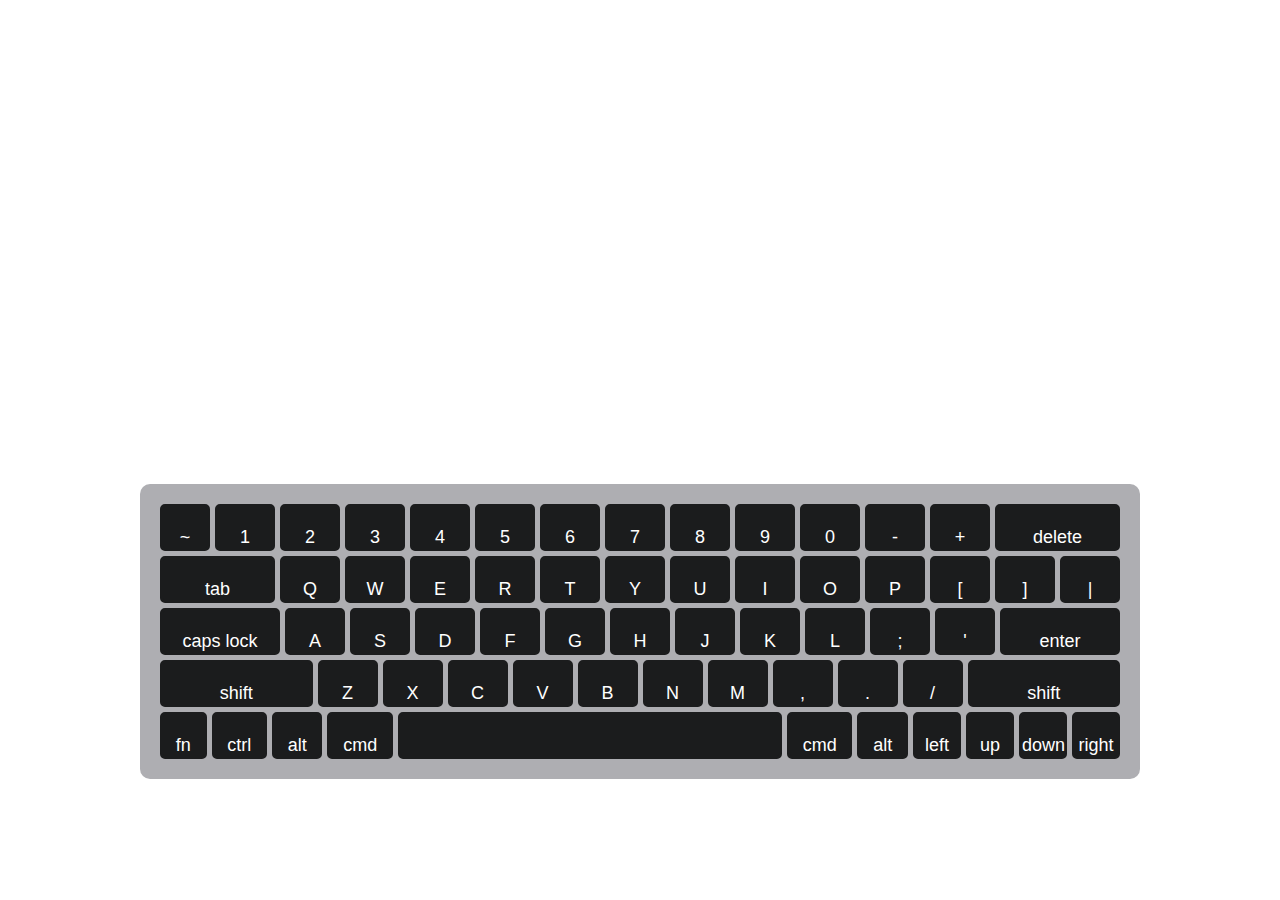
==== keyboard/index.html @ f14cf814 "finished the framework of keyboard" ====
<!DOCTYPE html>
<html lang="en">
    <meta charset="UTF-8" />
    <meta name="viewport" content="width=device-width, initial-scale=1.0" />
    <meta http-equiv="X-UA-Compatible" content="ie=edge" />
    <script defer src="index.js"></script>
    <link rel="stylesheet" href="style.css" />
    <link
      href="https://fonts.googleapis.com/css?family=Oxanium&display=swap"
      rel="stylesheet"
    />
    <title>Keyboard</title>
    <div class="keyboard">
      <div class="first_row">
        <div class="key">~</div>
        <div class="key">1</div>
        <div class="key">2</div>
        <div class="key">3</div>
        <div class="key">4</div>
        <div class="key">5</div>
        <div class="key">6</div>
        <div class="key">7</div>
        <div class="key">8</div>
        <div class="key">9</div>
        <div class="key">0</div>
        <div class="key">-</div>
        <div class="key">+</div>
        <div class="key">delete</div>
      </div>
      <div class="second_row">
        <div class="key">tab</div>
        <div class="key">Q</div>
        <div class="key">W</div>
        <div class="key">E</div>
        <div class="key">R</div>
        <div class="key">T</div>
        <div class="key">Y</div>
        <div class="key">U</div>
        <div class="key">I</div>
        <div class="key">O</div>
        <div class="key">P</div>
        <div class="key">[</div>
        <div class="key">]</div>
        <div class="key">|</div>
      </div>
      <div class="third_row">
        <div class="key">caps lock</div>
        <div class="key">A</div>
        <div class="key">S</div>
        <div class="key">D</div>
        <div class="key">F</div>
        <div class="key">G</div>
        <div class="key">H</div>
        <div class="key">J</div>
        <div class="key">K</div>
        <div class="key">L</div>
        <div class="key">;</div>
        <div class="key">'</div>
        <div class="key">enter</div>
      </div>
      <div class="fourth_row">
        <div class="key">shift</div>
        <div class="key">Z</div>
        <div class="key">X</div>
        <div class="key">C</div>
        <div class="key">V</div>
        <div class="key">B</div>
        <div class="key">N</div>
        <div class="key">M</div>
        <div class="key">,</div>
        <div class="key">.</div>
        <div class="key">/</div>
        <div class="key">shift</div>
      </div>
      <div class="fifth_row">
        <div class="key">fn</div>
        <div class="key">ctrl</div>
        <div class="key">alt</div>
        <div class="key">cmd</div>
        <div class="key"></div>
        <div class="key">cmd</div>
        <div class="key">alt</div>
        <div class="key">left</div>
        <div class="key">up</div>
        <div class="key">down</div>
        <div class="key">right</div>
      </div>
    </div>
  </head>
  <body></body>
</html>
---- keyboard/style.css ----
* {
  font-family: "Open Sans", "Roboto", Arial, Helvetica, sans-serif;
  padding: 0;
  margin: 0;
  box-sizing: border-box;
}

:root {
  /* color */
  --clr-black: #1b1c1d;
  --clr-white: #ffffff;
  --clr-gray: #aeaeb2;
}

body {
  height: 100%;
  width: 100%;
  font-size: 16px;
  background: var(--clr-white);
}

.keyboard {
  min-width: 1000px;
  padding: 20px;
  position: absolute;
  top: 80%;
  left: 50%;
  transform: translate(-50%, -80%);
  border-radius: 10px;
  background: var(--clr-gray);
}

.first_row {
  display: grid;
  grid-template-columns: 50px 60px 60px 60px 60px 60px 60px 60px 60px 60px 60px 60px 60px auto;
  grid-gap: 5px;
  margin-bottom: 5px;
}

.second_row {
  display: grid;
  grid-template-columns: auto 60px 60px 60px 60px 60px 60px 60px 60px 60px 60px 60px 60px 60px;
  grid-gap: 5px;
  margin-bottom: 5px;
}

.third_row {
  display: grid;
  grid-template-columns: 1fr 60px 60px 60px 60px 60px 60px 60px 60px 60px 60px 60px 1fr;
  grid-gap: 5px;
  margin-bottom: 5px;
}

.fourth_row {
  display: grid;
  /* grid-template-columns: repeat(12, auto); */
  grid-template-columns: 1fr 60px 60px 60px 60px 60px 60px 60px 60px 60px 60px 1fr;
  grid-gap: 5px;
  margin-bottom: 5px;
}

.fifth_row {
  display: grid;
  /* grid-template-columns: repeat(7, auto); */
  grid-template-columns: auto auto auto auto 40% auto auto 5% 5% 5% 5%;
  grid-gap: 5px;
}

.key {
  background: var(--clr-black);
  color: var(--clr-white);

  border: 3px solid var(--clr-black);
  border-radius: 5px;
  font-size: 18px;
  text-align: center;
  padding-top: 20px;
}
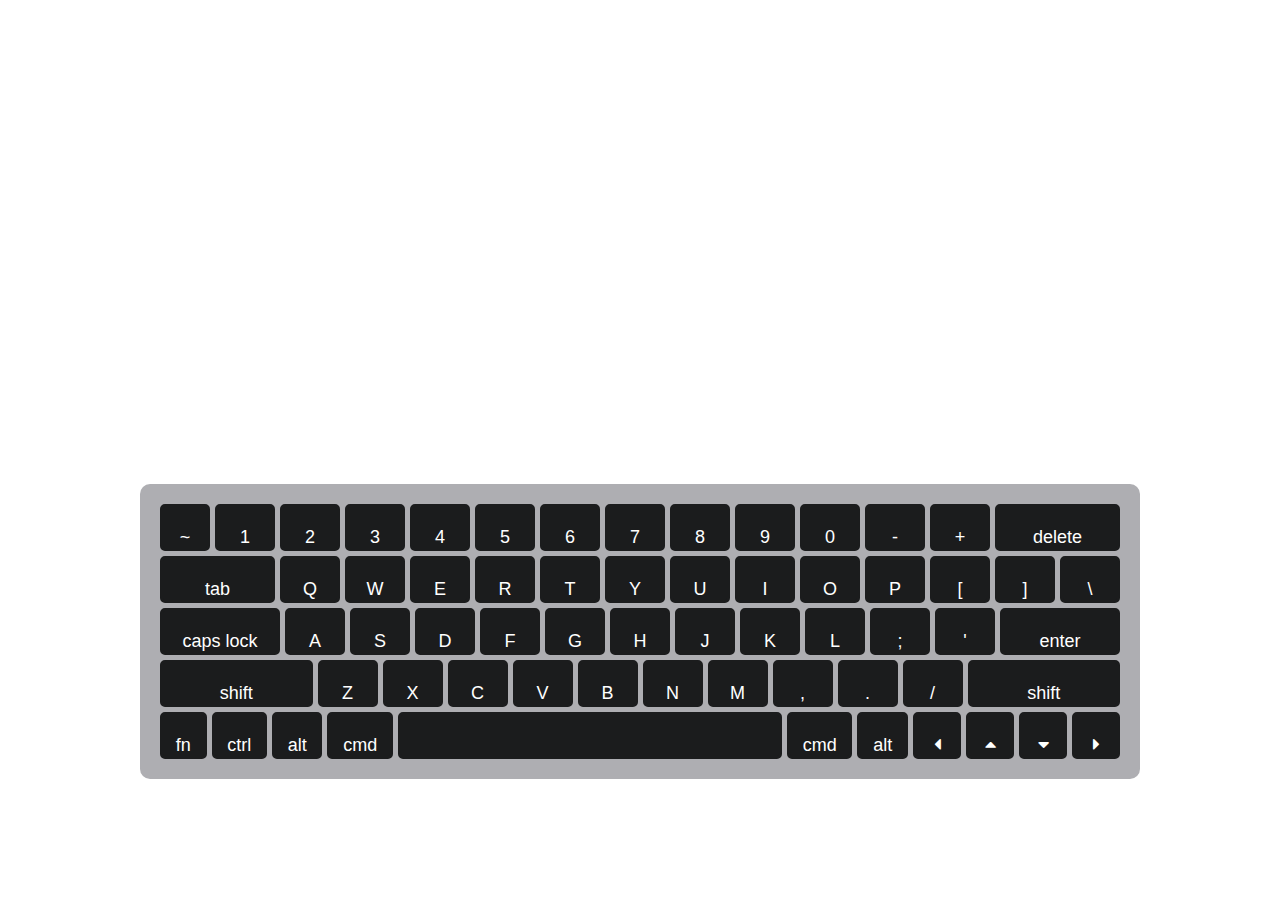
==== commit 1815207b: "added animation of keydown(pressed)" ====
--- a/keyboard/index.html
+++ b/keyboard/index.html
@@ -1,5 +1,6 @@
 <!DOCTYPE html>
 <html lang="en">
+  <head>
     <meta charset="UTF-8" />
     <meta name="viewport" content="width=device-width, initial-scale=1.0" />
     <meta http-equiv="X-UA-Compatible" content="ie=edge" />
@@ -9,83 +10,91 @@
       href="https://fonts.googleapis.com/css?family=Oxanium&display=swap"
       rel="stylesheet"
     />
+    <link
+      href="https://use.fontawesome.com/releases/v5.6.1/css/all.css"
+      rel="stylesheet"
+    />
+
     <title>Keyboard</title>
+  </head>
+  <body>
     <div class="keyboard">
       <div class="first_row">
-        <div class="key">~</div>
-        <div class="key">1</div>
-        <div class="key">2</div>
-        <div class="key">3</div>
-        <div class="key">4</div>
-        <div class="key">5</div>
-        <div class="key">6</div>
-        <div class="key">7</div>
-        <div class="key">8</div>
-        <div class="key">9</div>
-        <div class="key">0</div>
-        <div class="key">-</div>
-        <div class="key">+</div>
-        <div class="key">delete</div>
+        <div data-key="192" class="key">~</div>
+        <div data-key="49" class="key">1</div>
+        <div data-key="50" class="key">2</div>
+        <div data-key="51" class="key">3</div>
+        <div data-key="52" class="key">4</div>
+        <div data-key="53" class="key">5</div>
+        <div data-key="54" class="key">6</div>
+        <div data-key="55" class="key">7</div>
+        <div data-key="56" class="key">8</div>
+        <div data-key="57" class="key">9</div>
+        <div data-key="48" class="key">0</div>
+        <div data-key="189" class="key">-</div>
+        <div data-key="187" class="key">+</div>
+        <div data-key="8" class="key">delete</div>
       </div>
       <div class="second_row">
-        <div class="key">tab</div>
-        <div class="key">Q</div>
-        <div class="key">W</div>
-        <div class="key">E</div>
-        <div class="key">R</div>
-        <div class="key">T</div>
-        <div class="key">Y</div>
-        <div class="key">U</div>
-        <div class="key">I</div>
-        <div class="key">O</div>
-        <div class="key">P</div>
-        <div class="key">[</div>
-        <div class="key">]</div>
-        <div class="key">|</div>
+        <div data-key="9" class="key">tab</div>
+        <div data-key="81" class="key">Q</div>
+        <div data-key="87" class="key">W</div>
+        <div data-key="69" class="key">E</div>
+        <div data-key="82" class="key">R</div>
+        <div data-key="84" class="key">T</div>
+        <div data-key="89" class="key">Y</div>
+        <div data-key="85" class="key">U</div>
+        <div data-key="73" class="key">I</div>
+        <div data-key="79" class="key">O</div>
+        <div data-key="80" class="key">P</div>
+        <div data-key="219" class="key">[</div>
+        <div data-key="221" class="key">]</div>
+        <div data-key="220" class="key">\</div>
       </div>
       <div class="third_row">
-        <div class="key">caps lock</div>
-        <div class="key">A</div>
-        <div class="key">S</div>
-        <div class="key">D</div>
-        <div class="key">F</div>
-        <div class="key">G</div>
-        <div class="key">H</div>
-        <div class="key">J</div>
-        <div class="key">K</div>
-        <div class="key">L</div>
-        <div class="key">;</div>
-        <div class="key">'</div>
-        <div class="key">enter</div>
+        <div data-key="20" class="key">caps lock</div>
+        <div data-key="65" class="key">A</div>
+        <div data-key="83" class="key">S</div>
+        <div data-key="68" class="key">D</div>
+        <div data-key="70" class="key">F</div>
+        <div data-key="71" class="key">G</div>
+        <div data-key="72" class="key">H</div>
+        <div data-key="74" class="key">J</div>
+        <div data-key="75" class="key">K</div>
+        <div data-key="76" class="key">L</div>
+        <div data-key="186" class="key">;</div>
+        <div data-key="222" class="key">'</div>
+        <div data-key="13" class="key">enter</div>
       </div>
       <div class="fourth_row">
-        <div class="key">shift</div>
-        <div class="key">Z</div>
-        <div class="key">X</div>
-        <div class="key">C</div>
-        <div class="key">V</div>
-        <div class="key">B</div>
-        <div class="key">N</div>
-        <div class="key">M</div>
-        <div class="key">,</div>
-        <div class="key">.</div>
-        <div class="key">/</div>
-        <div class="key">shift</div>
+        <div data-key="16" class="key">shift</div>
+        <div data-key="90" class="key">Z</div>
+        <div data-key="88" class="key">X</div>
+        <div data-key="67" class="key">C</div>
+        <div data-key="86" class="key">V</div>
+        <div data-key="66" class="key">B</div>
+        <div data-key="78" class="key">N</div>
+        <div data-key="77" class="key">M</div>
+        <div data-key="188" class="key">,</div>
+        <div data-key="190" class="key">.</div>
+        <div data-key="191" class="key">/</div>
+        <div data-key="" class="key">shift</div>
       </div>
       <div class="fifth_row">
-        <div class="key">fn</div>
-        <div class="key">ctrl</div>
-        <div class="key">alt</div>
-        <div class="key">cmd</div>
-        <div class="key"></div>
-        <div class="key">cmd</div>
-        <div class="key">alt</div>
-        <div class="key">left</div>
-        <div class="key">up</div>
-        <div class="key">down</div>
-        <div class="key">right</div>
+        <div data-key="63" class="key">fn</div>
+        <div data-key="17" class="key">ctrl</div>
+        <div data-key="18" class="key">alt</div>
+        <div data-key="91" class="key">cmd</div>
+        <div data-key="32" class="key"></div>
+        <div data-key="" class="key">cmd</div>
+        <div data-key="" class="key">alt</div>
+        <div data-key="37" class="key">
+          <i class="fas fa-caret-left"></i>
+        </div>
+        <div data-key="38" class="key"><i class="fas fa-caret-up"></i></div>
+        <div data-key="40" class="key"><i class="fas fa-caret-down"></i></div>
+        <div data-key="39" class="key"><i class="fas fa-caret-right"></i></div>
       </div>
     </div>
-  </head>
-  <body></body>
+  </body>
 </html>
--- a/keyboard/style.css
+++ b/keyboard/style.css
@@ -32,6 +32,7 @@
 
 .first_row {
   display: grid;
+  /* grid-template-columns: repeat(14, auto); */
   grid-template-columns: 50px 60px 60px 60px 60px 60px 60px 60px 60px 60px 60px 60px 60px auto;
   grid-gap: 5px;
   margin-bottom: 5px;
@@ -39,6 +40,7 @@
 
 .second_row {
   display: grid;
+  /* grid-template-columns: repeat(14, auto); */
   grid-template-columns: auto 60px 60px 60px 60px 60px 60px 60px 60px 60px 60px 60px 60px 60px;
   grid-gap: 5px;
   margin-bottom: 5px;
@@ -46,6 +48,7 @@
 
 .third_row {
   display: grid;
+  /* grid-template-columns: repeat(13, auto); */
   grid-template-columns: 1fr 60px 60px 60px 60px 60px 60px 60px 60px 60px 60px 60px 1fr;
   grid-gap: 5px;
   margin-bottom: 5px;
@@ -75,4 +78,12 @@
   font-size: 18px;
   text-align: center;
   padding-top: 20px;
+  transition: ease-out 0.08s;
 }
+
+.pressed {
+  transform: scale(0.88);
+  opacity: 0.7;
+  border-color: var(--clr-black);
+  box-shadow: 0 0 10px var(--clr-black);
+}
